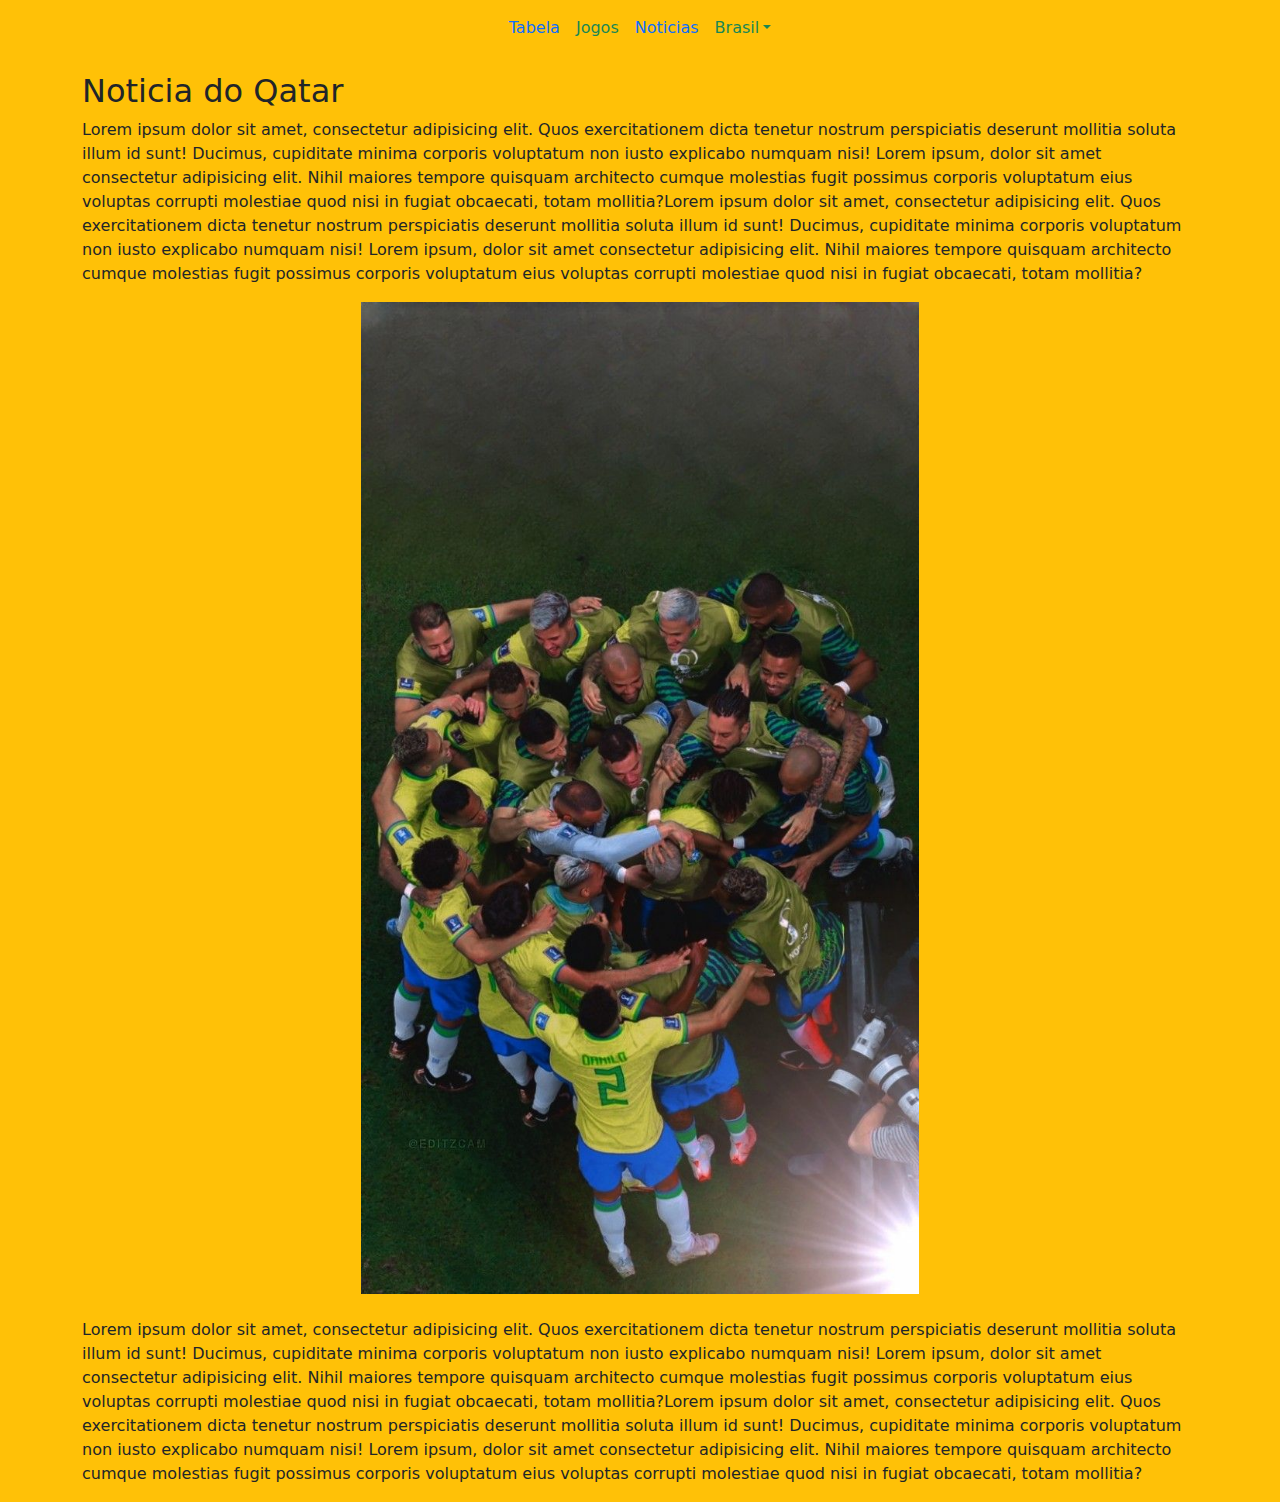
==== noticias2.html @ 3eab0ca4 "pront" ====
<!DOCTYPE html>
<lang="en">

    <head>
        <meta charset="UTF-8">
        <meta http-equiv="X-UA-Compatible" content="IE=edge">
        <meta name="viewport" content="width=device-width, initial-scale=1.0">
        <title>Copa do mundo 2022</title>
        <link rel="stylesheet" href="style.css">
        <link href="https://cdn.jsdelivr.net/npm/bootstrap@5.2.2/dist/css/bootstrap.min.css" rel="stylesheet">
        <script src="https://cdn.jsdelivr.net/npm/bootstrap@5.2.2/dist/js/bootstrap.bundle.min.js"></script>
    </head>
<body class="fundo bg-warning">
    
    
    <nav class="navbar navbar-expand-sm bg-warning justify-content-center">
        <ul class="navbar-nav">
          <li class="nav-item">
           
            <a class="nav-link text-primary" href="../COPA DO MUNDO/index.html">Tabela
            </a>
          </li>
          <li class="nav-item">
            <a class="nav-link text-success" href="jogos.html">Jogos</a>
          </li>
          <li class="nav-item">
            <a class="nav-link text-primary" href="noticias.html">Noticias</a>
          </li>
          <li class="nav-item dropdown">
            <a class="nav-link dropdown-toggle text-success" href="#" role="button" data-bs-toggle="dropdown">Brasil</a>
            <ul class="dropdown-menu">
                <li><a class="dropdown-item text-primary" href="jogadores.html">Principais Jogadores</a></li>
              
                
            </ul>
        </li>
        </ul>
      </nav>
      <div class="container mt-3">
        <h2>Noticia do Qatar</h2>
        <p>Lorem ipsum dolor sit amet, consectetur adipisicing elit. Quos exercitationem dicta tenetur nostrum perspiciatis deserunt
             mollitia soluta illum id sunt! Ducimus, cupiditate minima corporis voluptatum non iusto explicabo numquam nisi! Lorem ipsum, dolor sit amet consectetur adipisicing elit. Nihil maiores tempore quisquam architecto cumque molestias fugit possimus
              corporis voluptatum eius voluptas corrupti molestiae quod nisi in fugiat obcaecati, totam mollitia?Lorem ipsum dolor sit amet, consectetur adipisicing elit. Quos exercitationem dicta tenetur nostrum perspiciatis deserunt
              mollitia soluta illum id sunt! Ducimus, cupiditate minima corporis voluptatum non iusto explicabo numquam nisi! Lorem ipsum, dolor sit amet consectetur adipisicing elit. Nihil maiores tempore quisquam architecto cumque molestias fugit possimus
               corporis voluptatum eius voluptas corrupti molestiae quod nisi in fugiat obcaecati, totam mollitia?</p> 
        <img src="img/- Wallpaper SELEÇÃO BRASILEIRA-.jpg" class="mx-auto d-block" style="width:50%"><br> 
        <p>Lorem ipsum dolor sit amet, consectetur adipisicing elit. Quos exercitationem dicta tenetur nostrum perspiciatis deserunt
            mollitia soluta illum id sunt! Ducimus, cupiditate minima corporis voluptatum non iusto explicabo numquam nisi! Lorem ipsum, dolor sit amet consectetur adipisicing elit. Nihil maiores tempore quisquam architecto cumque molestias fugit possimus
             corporis voluptatum eius voluptas corrupti molestiae quod nisi in fugiat obcaecati, totam mollitia?Lorem ipsum dolor sit amet, consectetur adipisicing elit. Quos exercitationem dicta tenetur nostrum perspiciatis deserunt
             mollitia soluta illum id sunt! Ducimus, cupiditate minima corporis voluptatum non iusto explicabo numquam nisi! Lorem ipsum, dolor sit amet consectetur adipisicing elit. Nihil maiores tempore quisquam architecto cumque molestias fugit possimus
              corporis voluptatum eius voluptas corrupti molestiae quod nisi in fugiat obcaecati, totam mollitia?</p> 
      </div>
    </body>
    </html>
---- style.css ----
@charset "UTF-8";
.titulo-tabela{
    text-align: center;
    font-family:'Mimi MF', 'Lucida Sans Unicode', 'Lucida Grande', 'Lucida Sans', Arial, sans-serif;
    color: white;
    
}
h1{
    text-align: center;
}
#grupo1{
    background-color: #009c3b;
  
}
#grupo2{
    background-color: #ffdf00;
    
}
#grupo3{
    background-color: #009c3b;
   
}
#grupo4{
    background-color: #ffdf00;
   
}

.fundo1
{
    background-color: #009c3b;
}
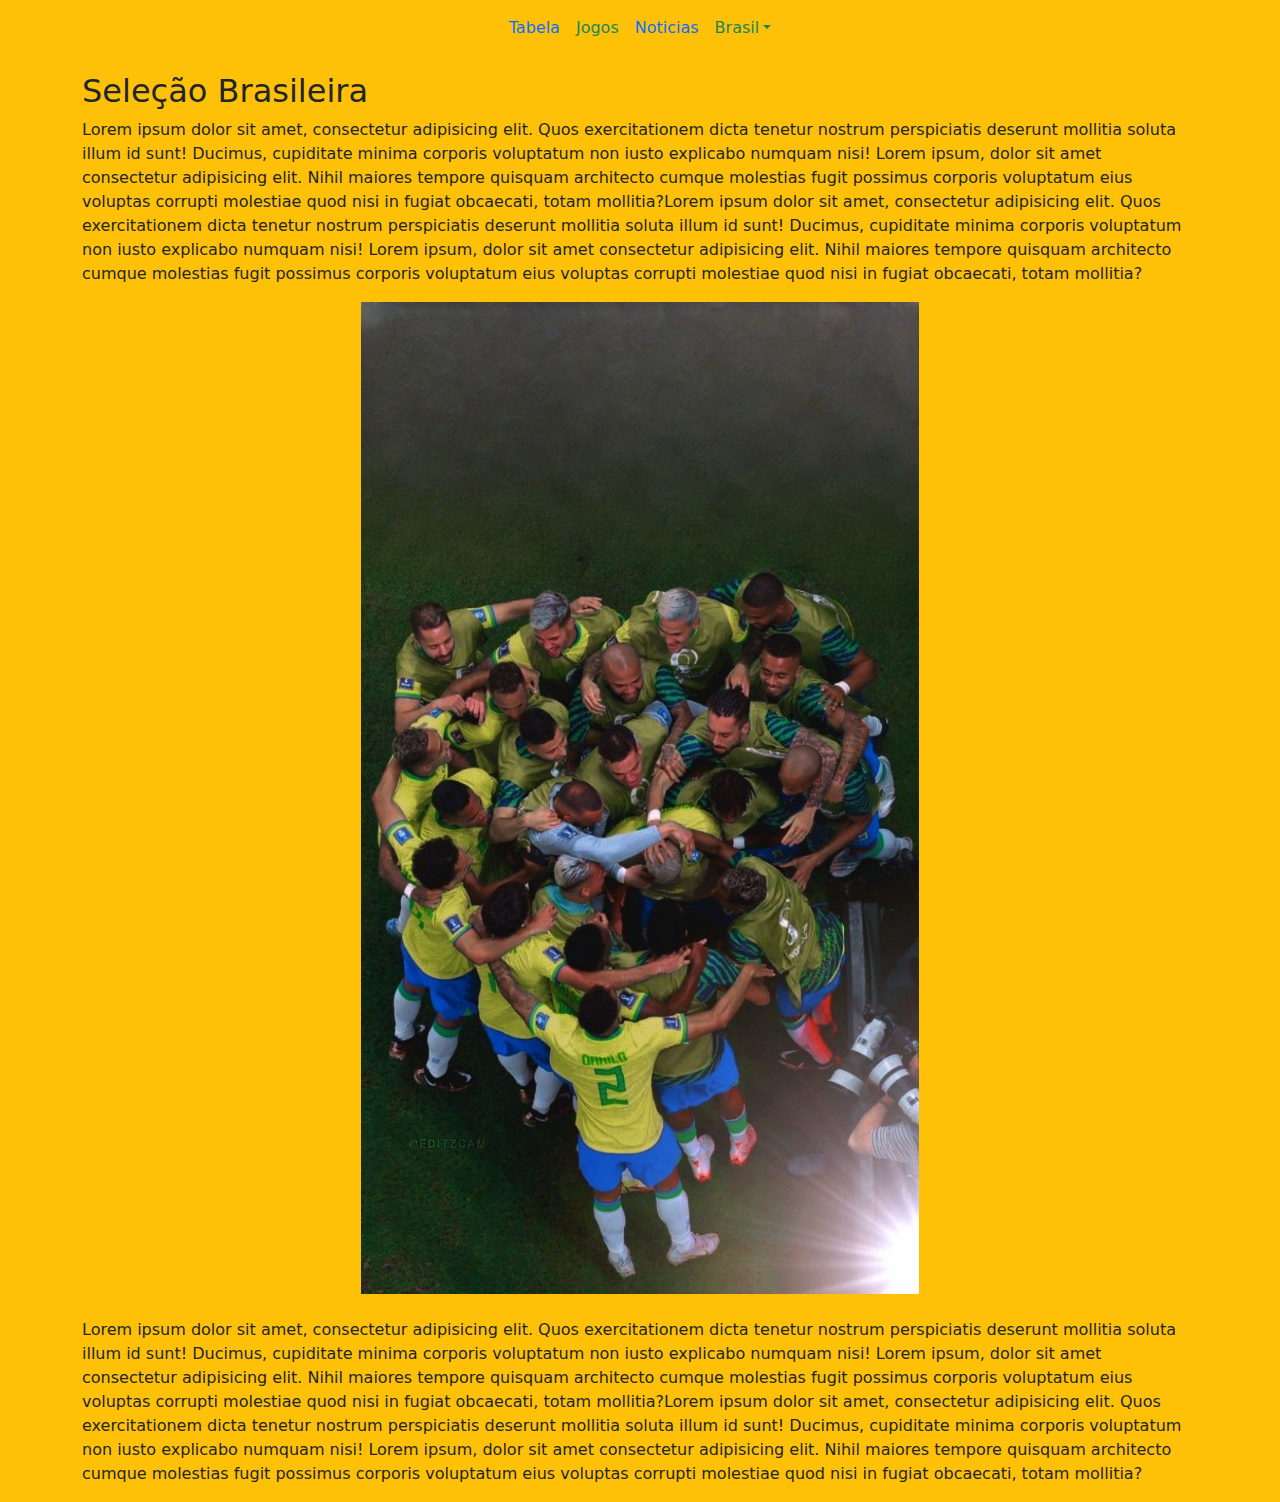
==== commit 272aaf66: "]" ====
--- a/noticias2.html
+++ b/noticias2.html
@@ -17,7 +17,7 @@
         <ul class="navbar-nav">
           <li class="nav-item">
            
-            <a class="nav-link text-primary" href="../COPA DO MUNDO/index.html">Tabela
+            <a class="nav-link text-primary" href="index.html">Tabela
             </a>
           </li>
           <li class="nav-item">
@@ -37,7 +37,7 @@
         </ul>
       </nav>
       <div class="container mt-3">
-        <h2>Noticia do Qatar</h2>
+        <h2>Seleção Brasileira</h2>
         <p>Lorem ipsum dolor sit amet, consectetur adipisicing elit. Quos exercitationem dicta tenetur nostrum perspiciatis deserunt
              mollitia soluta illum id sunt! Ducimus, cupiditate minima corporis voluptatum non iusto explicabo numquam nisi! Lorem ipsum, dolor sit amet consectetur adipisicing elit. Nihil maiores tempore quisquam architecto cumque molestias fugit possimus
               corporis voluptatum eius voluptas corrupti molestiae quod nisi in fugiat obcaecati, totam mollitia?Lorem ipsum dolor sit amet, consectetur adipisicing elit. Quos exercitationem dicta tenetur nostrum perspiciatis deserunt
